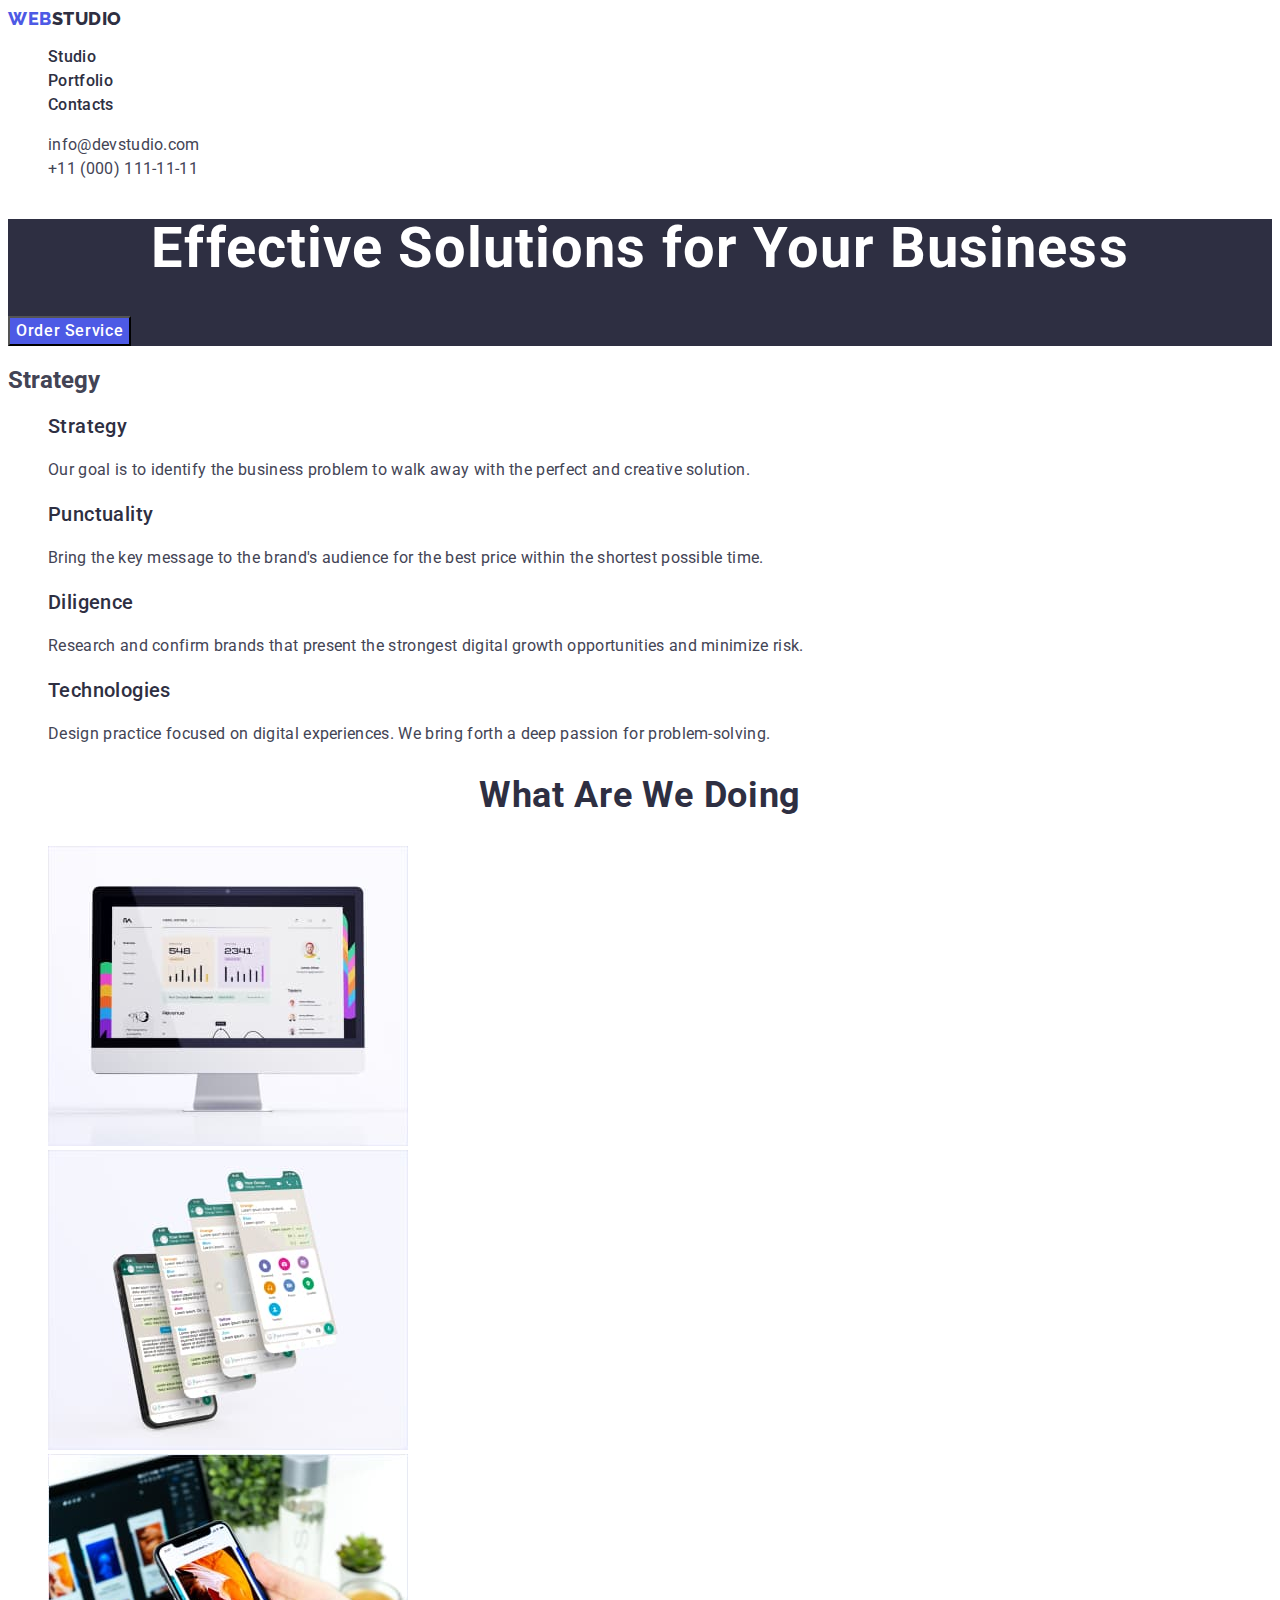
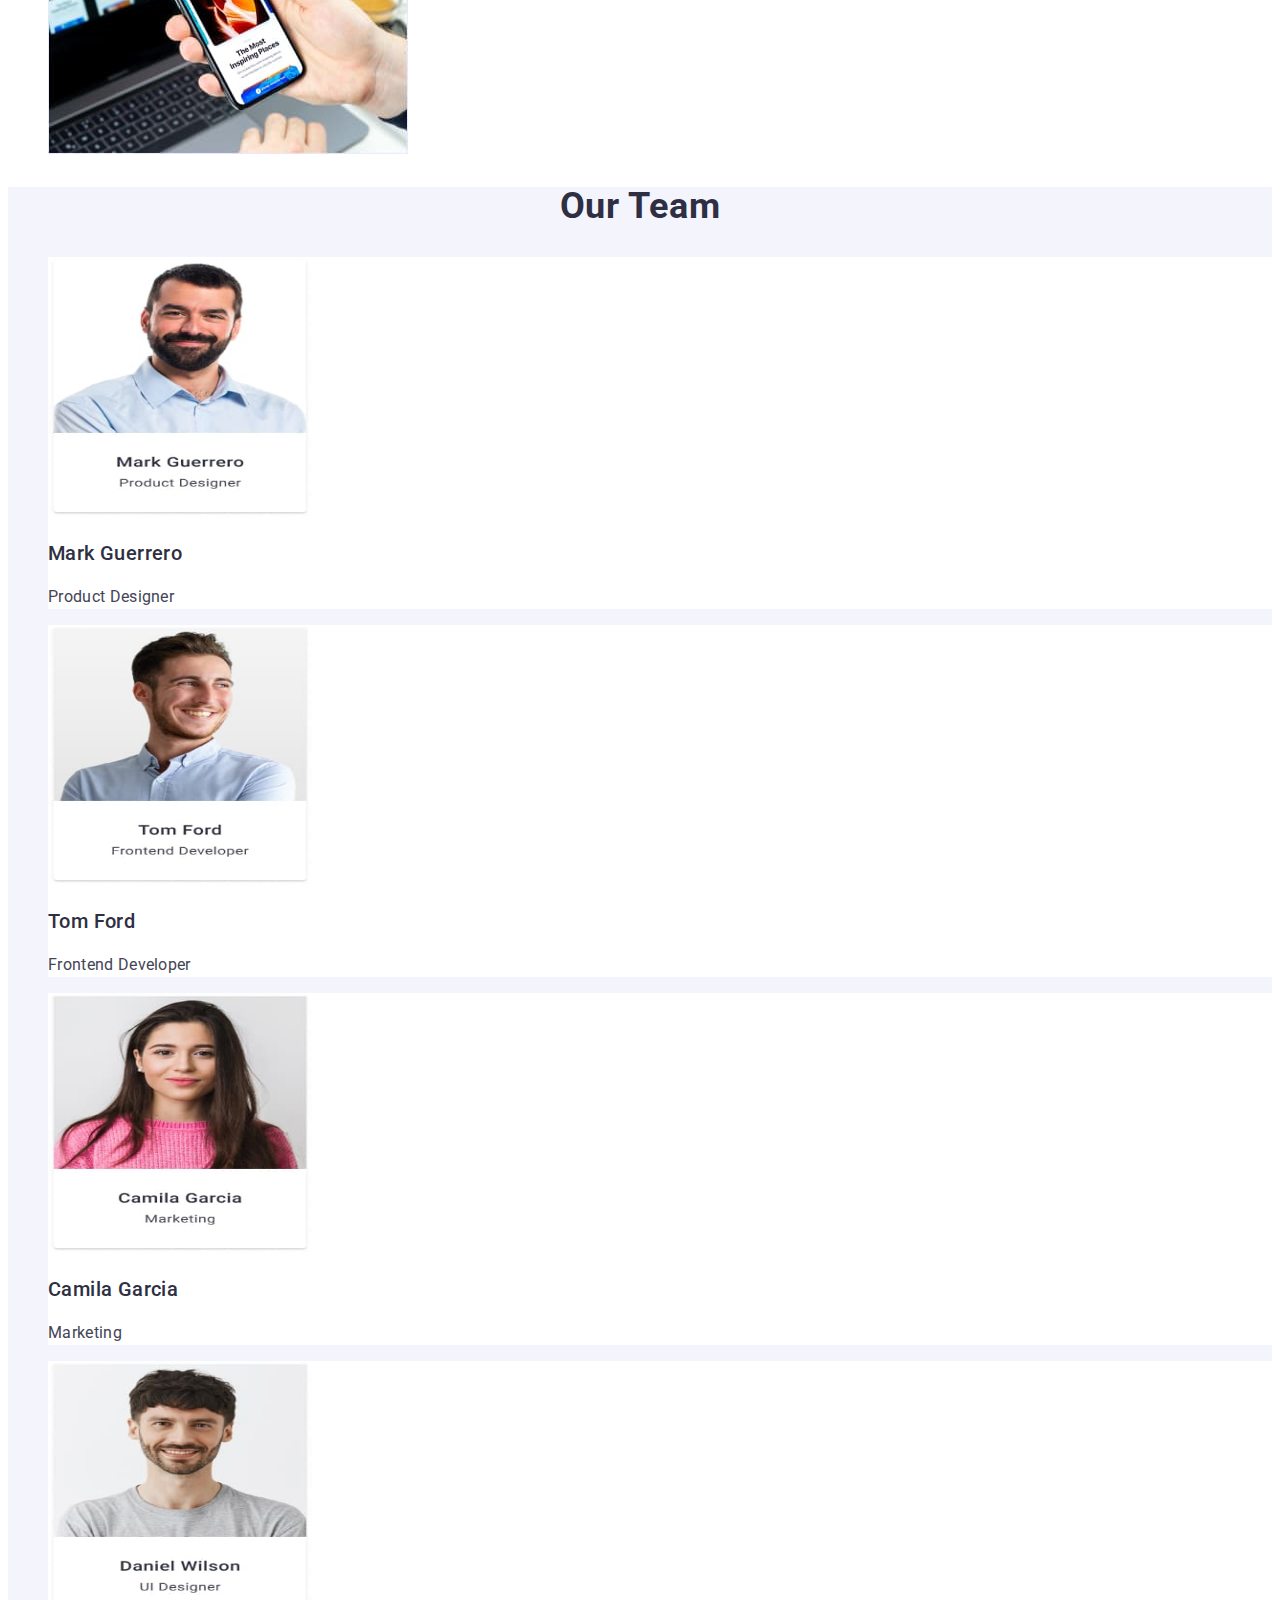
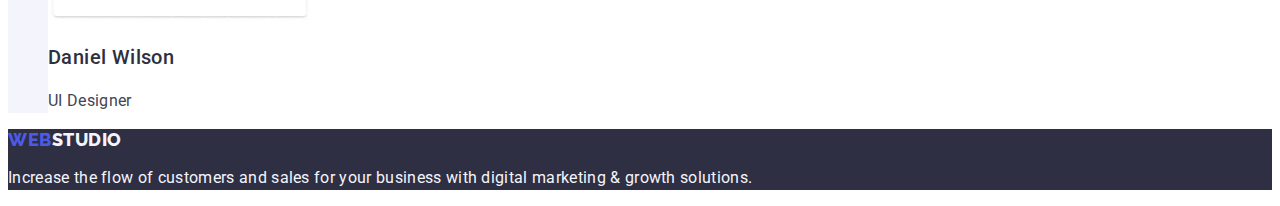
==== index.html @ 2268559d "Add files via upload" ====
<!DOCTYPE html>
<html lang="en">
<head>
    <meta charset="UTF-8">
    <meta name="viewport" content="width=device-width, initial-scale=1.0">
    <title>Document</title>
    <link rel="stylesheet" href="./css/styles.css">
    <link rel="preconnect" href="https://fonts.googleapis.com">
    <link rel="preconnect" href="https://fonts.gstatic.com" crossorigin>
    <link href="https://fonts.googleapis.com/css2?family=Raleway:wght@800&family=Roboto:wght@400;500;700;900&display=swap" rel="stylesheet">
</head>
<body>
    <header>
        <nav>
            <a href="./index.html" class="logo-link link">Web<span class="span">Studio</span></a>
            <ul class="list">
                <li><a href="./index.html" class="first-link link">Studio</a></li>
                <li><a href="./portfolio.html" class="first-link link">Portfolio</a></li>
                <li><a href="" class="first-link link">Contacts</a></li>
            </ul>
        </nav>
        <address class="address">
             <ul class="list">
                <li><a href="mailto:info@devstudio.com" class="item link">info@devstudio.com</a></li>
                <li><a href="tel:+110001111111" class="item link">+11 (000) 111-11-11</a></li>
            </ul>
        </address>
    </header>
    <main>
        <section class="first-section">
            <h1 class="title">Effective Solutions for Your Business</h1>
            <button type="button" class="first-button">Order Service</button>
         </section>
         <section>
            <h2>Strategy</h2>
            <ul class="list"> 
                 <li class="title-list">
                    <h3 class="title-two">Strategy</h3>
                    <p class="paragraph">Our goal is to identify the business problem to walk away with the perfect and creative solution.</p>
                </li>                       
                <li>
                    <h3 class="title-two">Punctuality</h3>
                    <p class="paragraph">Bring the key message to the brand's audience for the best price within the shortest possible time.</p>
                </li>
                <li>
                    <h3 class="title-two">Diligence</h3>
                    <p class="paragraph">Research and confirm brands that present the strongest digital growth opportunities and minimize risk.</p>
                </li>
                <li>
                    <h3 class="title-two">Technologies</h3>
                    <p class="paragraph">Design practice focused on digital experiences. We bring forth a deep passion for problem-solving.</p>
                </li>
            </ul>
         </section>
         <section>
            <h2 class="title-list-two">What are we doing</h2>
            <ul class="list">
                <li><img src="./images/img1.jpg" alt="mac" width="360" height="300" class="img"></li>
                <li><img src="./images/img2.jpg" alt="message" width="360" height="300" class="img"></li>
                <li><img src="./images/img3.jpg" alt="smartphone" width="360" height="300" class="img"></li>
            </ul>
         </section>
         <section class="section-four">
            <h2 class="title-four">Our Team</h2>
            <ul class="list">
                <li class="people">
                    <img src="./images/img4.jpg" alt="man in a blue shirt with beard" width="264" height="260" class="person">
                    <h3 class="title-two">Mark Guerrero</h3>
                    <p class="paragraph">Product Designer</p>
                </li>
                <li class="people">
                    <img src="./images/img5.jpg" alt="man in a blue shirt" width="264" height="260" class="person">
                    <h3 class="title-two">Tom Ford</h3>
                    <p class="paragraph">Frontend Developer</p>
                </li>
                <li class="people">
                    <img src="./images/img6.jpg" alt="woman in a pink sweatshirt" width="264" height="260" class="person">
                    <h3 class="title-two">Camila Garcia</h3>
                    <p class="paragraph">Marketing</p>
                </li>
                <li class="people">
                    <img src="./images/img7.jpg" alt="man in a grey T-shirt and beard" width="264" height="260" class="person">
                    <h3 class="title-two">Daniel Wilson</h3>
                    <p class="paragraph">UI Designer</p>
                </li>
            </ul>
         </section>
    </main>
    <footer class="background">
        <a href="./index.html" class="logo-link link">Web<span class="second-span">Studio</span></a>
        <p class="second-paragraph">Increase the flow of customers and sales for your business with digital marketing & growth solutions.</p>
    </footer>   
</body>
</html>
---- css/styles.css ----
:root {
    --main-text-color: #434455;
    --headers-color: #2e2f42;
    --footer-background-color: #2e2f42;
    --logo-color: #4d5ae5;
}
body {
    font-family: 'Roboto', sans-serif;
    color: var(--main-text-color);
    background-color: #ffffff;
}
ul {
    list-style-type: none;
}
.logo-link {
    color:#4d5ae5;
    text-decoration: none;
    font-family: 'Raleway', sans-serif;
    font-size: 18px;
    font-weight: 800;
    line-height: 1.17;
    letter-spacing: 0.03em;
    text-transform: uppercase;
}
.logo-link > .span {
    color: #2e2f42;
}
.list {
    list-style-type: none;
}
.list {
    list-style: none;
}
.first-link {
    color:#2e2f42;
    text-decoration: none;
    font-size: 16px;
    font-weight: 500;
    line-height: 1.5;
    letter-spacing: 0.02em;
}
.first-link:hover,
.first-link:focus {
    text-decoration: none;
    color: #404bbf;
}
.address {
    font-style: normal;
}
.item {
    color: #434455;
    text-decoration: none;
    font-size: 16px;
    line-height: 1.5;
    letter-spacing: 0.02em;
}
.item:hover,
.item:focus {
    color: #404bbf;
}
.first-section {
    background-color: #2e2f42;
}
.title {
    color: #ffffff;
    font-size: 56px;
    font-weight:700;
    line-height: 1.07;
    letter-spacing: 0.02em;
    text-align: center;
}
.first-button {
    color: #ffffff;
    background-color: #4D5AE5;
    font-size: 16px;
    font-weight: 500;
    line-height: 1.5;
    letter-spacing: 0.04em;
    cursor: pointer;
    font-family: 'Roboto', sans-serif;
}
.first-button:hover,
.first-button:focus {
    background-color: #404BBF;
}
.title-list {
    list-style: none;
}
.title-two {
    color: #2e2f42;
    font-size: 20px;
    font-weight: 500;
    line-height: 1.2;
    letter-spacing: 0.02em;
}
.paragraph {
    color: #434455;
    font-size: 16px;
    line-height: 1.5;
    letter-spacing: 0.02em;
}
.title-list-two {
    color: #2e2f42;
    font-size: 36px;
    font-weight: 700;
    line-height: 1.11;
    text-align: center;
    letter-spacing: 0.02em;
    text-transform: capitalize;
}
.section-four {
    background: #F4F4FD;
    flex-shrink: 0;
}
.title-four {
    color: #2e2f42;
    font-size: 36px;
    font-weight: 700;
    line-height: 1.11;
    text-align: center;
    letter-spacing: 0.02em;
    text-transform: capitalize;
}
.people {
    background-color: #FFFFFF;
}

.background {
    background-color: #2e2f42;
    flex-shrink: 0;
}
.second-paragraph {
        line-height: 1.5;
        color: #F4F4FD;
        letter-spacing: 0.02em;
}
.logo-link {
    color:#4d5ae5;
    text-decoration: none;
    font-family: 'Raleway', sans-serif;
    font-size: 18px;
    font-weight: 800;
    line-height: 1.17;
    letter-spacing: 0.03em;
    text-transform: uppercase;
}
.logo-link > .second-span {
    color: #f4f4fd;
}

.filter-button {
    color:#4d5ae5;
    background-color: #F4F4FD;
    font-family: inherit;
    font-weight: 500;
    font-size: 16px;
    line-height: 1.5;
    letter-spacing: 0.04em;
}
.filter-button:hover,
.filter-button:focus {
    color: #FFFFFF;
    background-color: #404BBF;
    cursor: pointer;
}
.list {
    list-style: none;
}
.link {
    text-decoration: none;
}
.app {
    font-weight: 500;
    font-size: 20px;
    line-height: 1.2;
    letter-spacing: 0.02em;
    color: #2e2f42;
}
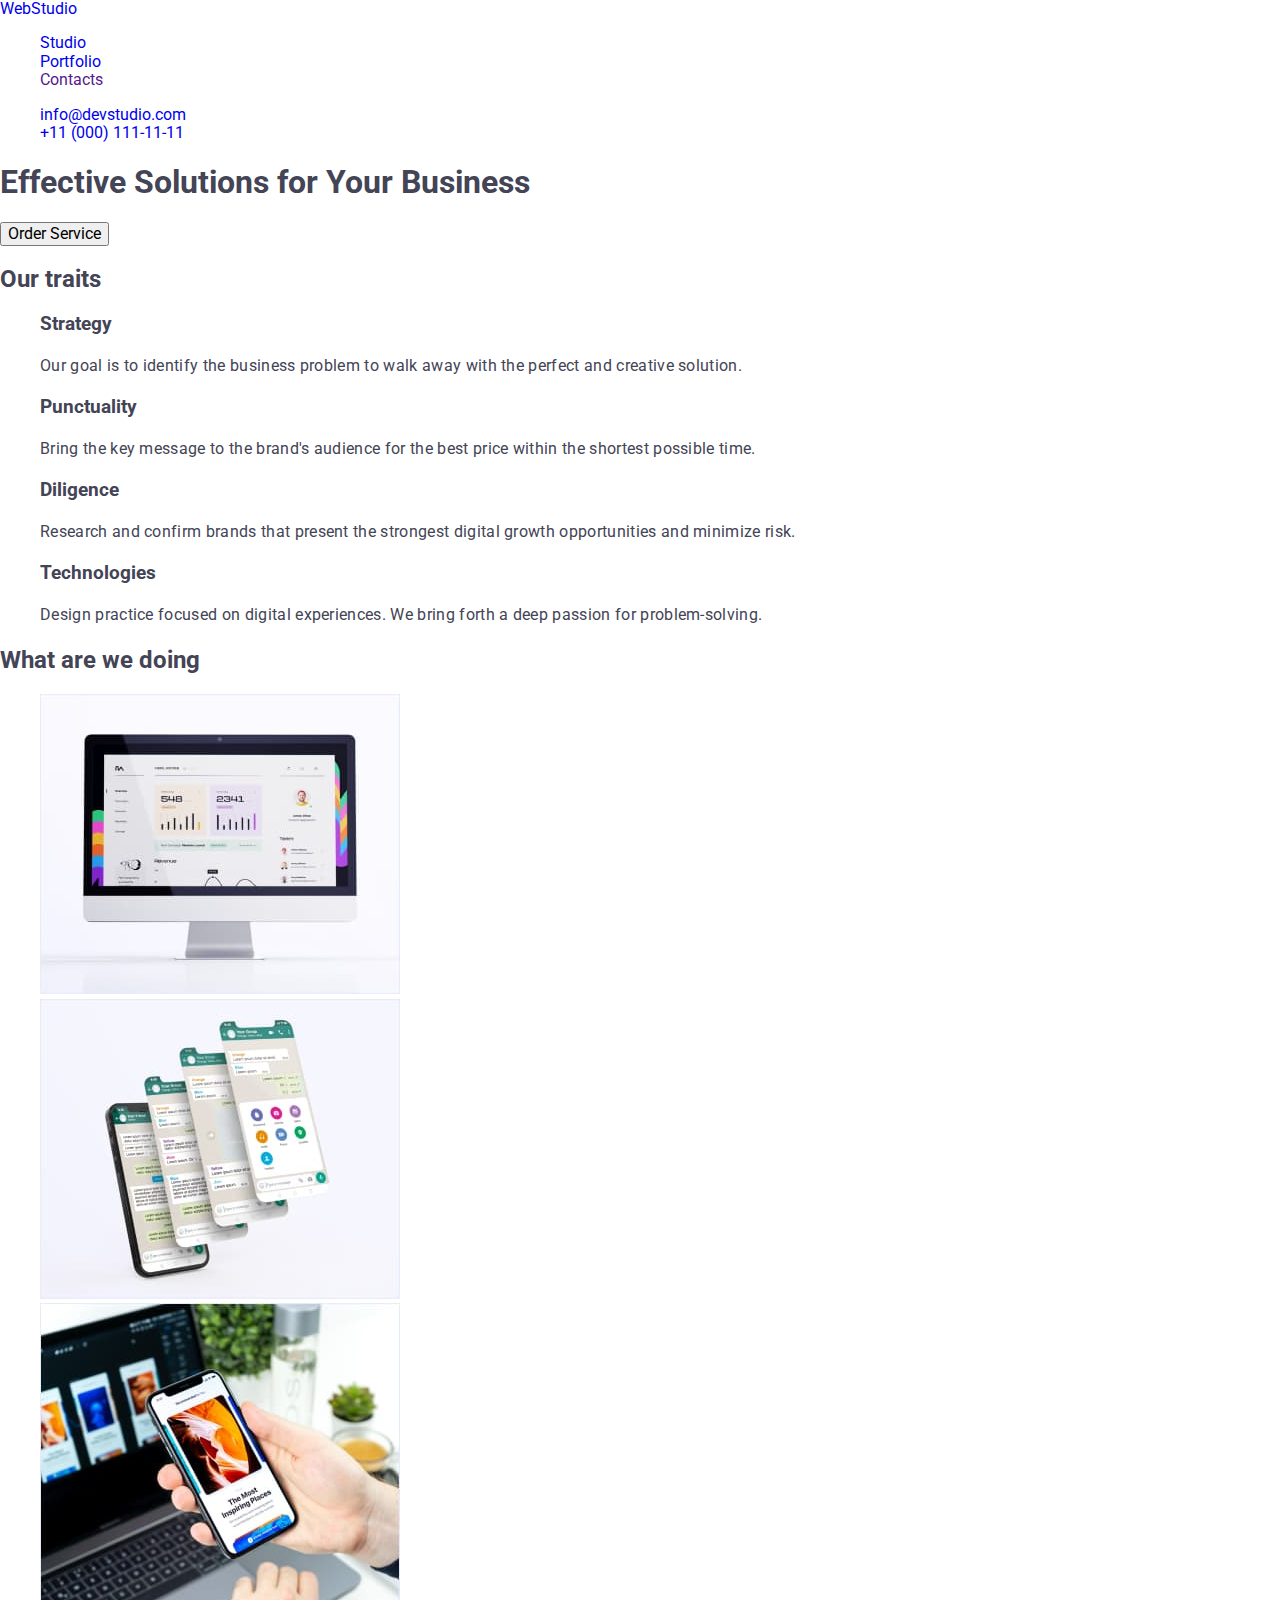
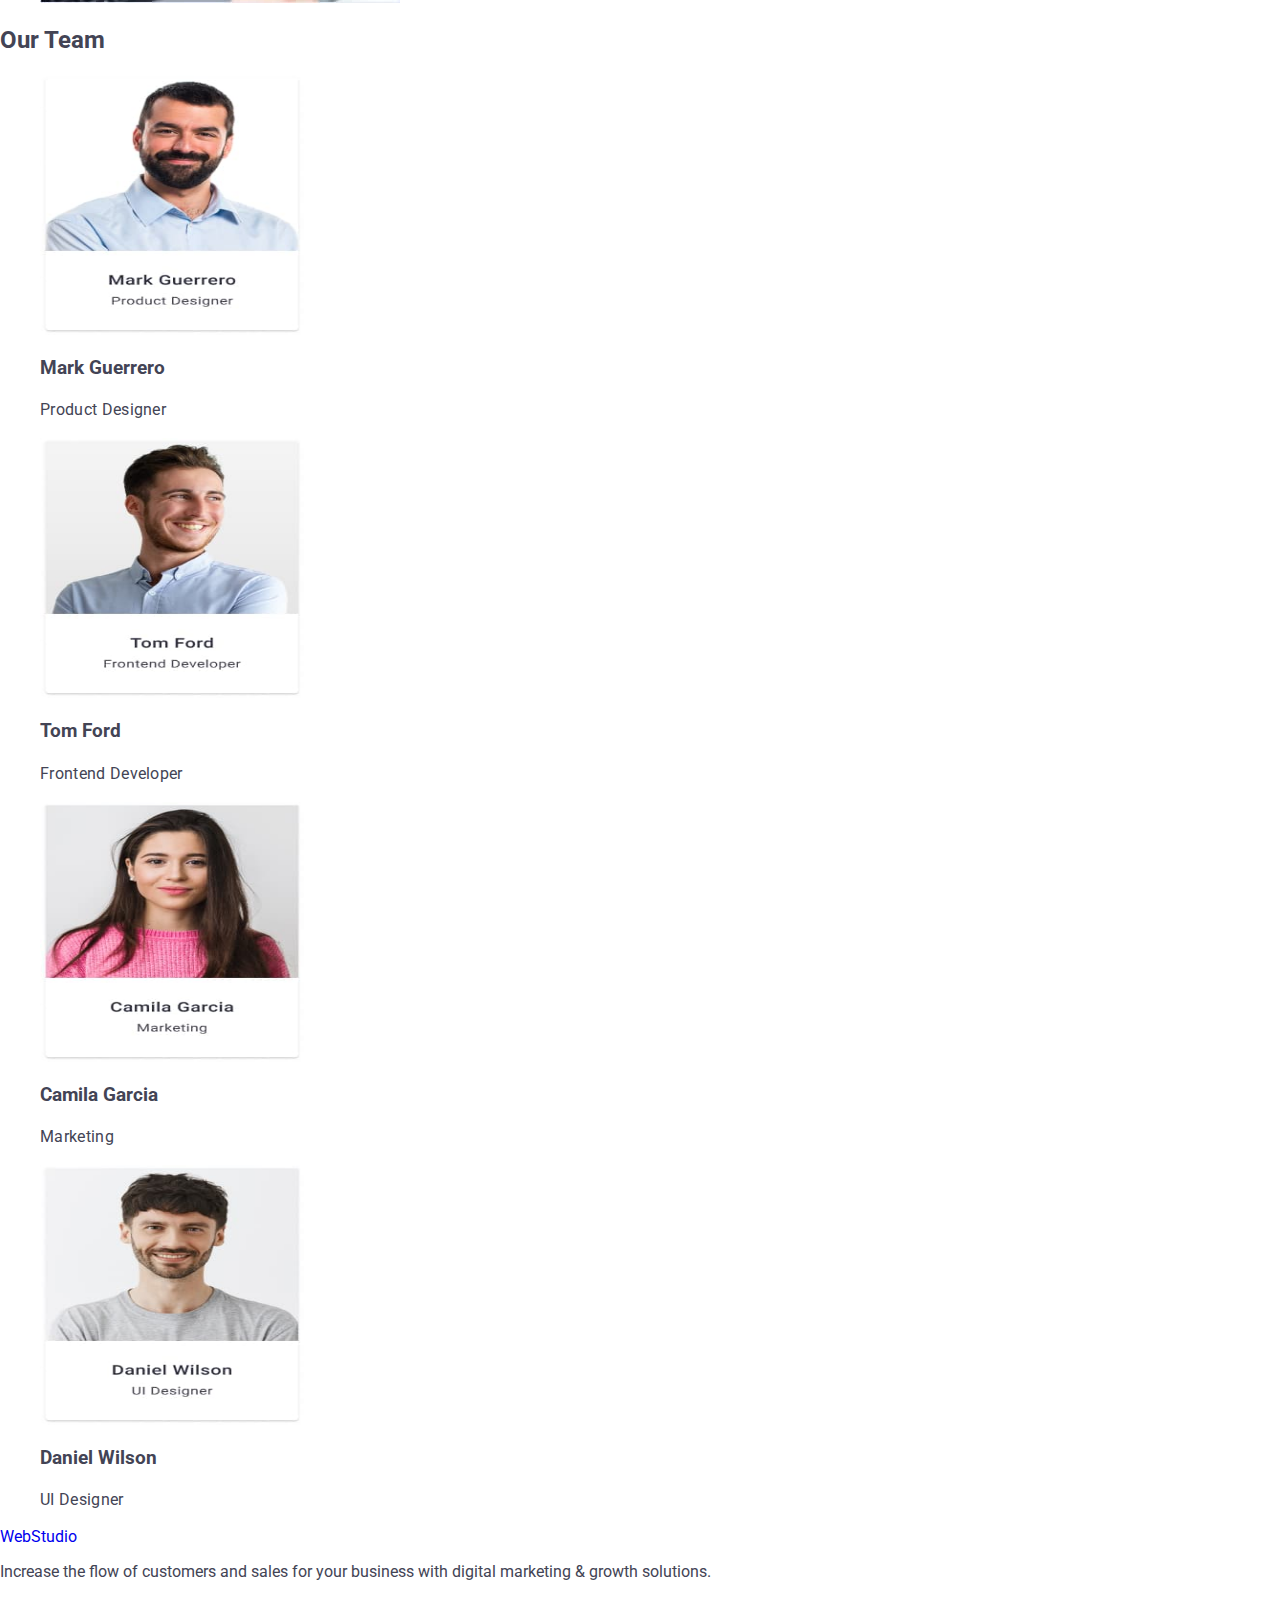
==== commit ac02c283: "Update index.html" ====
--- a/index.html
+++ b/index.html
@@ -1,135 +1,238 @@
 <!DOCTYPE html>
 <html lang="en">
-<head>
-    <meta charset="UTF-8">
-    <meta name="viewport" content="width=device-width, initial-scale=1.0">
-    <title>Document</title>
-    <link rel="stylesheet" href="./css/styles.css">
-    <link rel="preconnect" href="https://fonts.googleapis.com">
-    <link rel="preconnect" href="https://fonts.gstatic.com" crossorigin>
-    <link href="https://fonts.googleapis.com/css2?family=Raleway:wght@800&family=Roboto:wght@400;500;700;900&display=swap" rel="stylesheet">
-</head>
-<body>
-    <header>
-        <nav>
-            <a href="./index.html" class="logo-link link">Web<span class="span">Studio</span></a>
-            <ul class="list">
-                <li><a href="./index.html" class="first-link link">Studio</a></li>
-                <li><a href="./portfolio.html" class="first-link link">Portfolio</a></li>
-                <li><a href="" class="first-link link">Contacts</a></li>
-            </ul>
+  <head>
+    <meta charset="UTF-8" />
+    <meta name="viewport" content="width=device-width, initial-scale=1.0" />
+    <title>Studio</title>
+    <link rel="preconnect" href="https://fonts.googleapis.com" />
+    <link rel="preconnect" href="https://fonts.gstatic.com" crossorigin />
+    <link
+      href="https://fonts.googleapis.com/css2?family=Raleway:wght@800&family=Roboto:wght@400;500;700;900&display=swap"
+      rel="stylesheet"
+    />
+    <link
+      rel="stylesheet"
+      href="https://cdnjs.cloudflare.com/ajax/libs/modern-normalize/1.0.0/modern-normalize.min.css"
+    />
+    <link rel="stylesheet" href="css/styles.css" type="text/css" />
+  </head>
+  <body>
+    <header class="header">
+      <div class="container header-wrap">
+        <nav class="navigation">
+          <a class="link logo logo-header" href="./index.html"
+            >Web<span class="accent">Studio</span></a
+          >
+          <ul class="list nav-list">
+            <li class="nav-li">
+              <a class="nav-link link" href="./index.html">Studio</a>
+            </li>
+            <li class="nav-li">
+              <a class="nav-link link" href="./portfolio.html">Portfolio</a>
+            </li>
+            <li class="nav-li">
+              <a class="nav-link link" href="">Contacts</a>
+            </li>
+          </ul>
         </nav>
         <address class="address">
-             <ul class="list">
-                <li><a href="mailto:info@devstudio.com" class="item link">info@devstudio.com</a></li>
-                <li><a href="tel:+110001111111" class="item link">+11 (000) 111-11-11</a></li>
-            </ul>
+          <ul class="list">
+            <li>
+              <a class="address-link link" href="mailto:info@devstudio.com"
+                >info@devstudio.com</a
+              >
+            </li>
+            <li>
+              <a class="address-link link" href="tel:+110001111111"
+                >+11 (000) 111-11-11</a
+              >
+            </li>
+          </ul>
         </address>
+      </div>
     </header>
     <main>
-        <section class="first-section">
-            <h1 class="title">Effective Solutions for Your Business</h1>
-            <button type="button" class="first-button">Order Service</button>
-         </section>
-         <section>
-            <h2>Strategy</h2>
-            <ul class="list"> 
-                 <li class="title-list">
-                    <h3 class="title-two">Strategy</h3>
-                    <p class="paragraph">Our goal is to identify the business problem to walk away with the perfect and creative solution.</p>
-                </li>                       
-                <li>
-                    <h3 class="title-two">Punctuality</h3>
-                    <p class="paragraph">Bring the key message to the brand's audience for the best price within the shortest possible time.</p>
-                </li>
-                <li>
-                    <h3 class="title-two">Diligence</h3>
-                    <p class="paragraph">Research and confirm brands that present the strongest digital growth opportunities and minimize risk.</p>
-                </li>
-                <li>
-                    <h3 class="title-two">Technologies</h3>
-                    <p class="paragraph">Design practice focused on digital experiences. We bring forth a deep passion for problem-solving.</p>
-                </li>
-            </ul>
-         </section>
-         <section>
-            <h2 class="title-list-two">What are we doing</h2>
-            <ul class="list">
-                <li><img src="./images/img1.jpg" alt="mac" width="360" height="300" class="img"></li>
-                <li><img src="./images/img2.jpg" alt="message" width="360" height="300" class="img"></li>
-                <li><img src="./images/img3.jpg" alt="smartphone" width="360" height="300" class="img"></li>
-            </ul>
-         </section>
-         <section class="section-four">
-            <h2 class="title-four">Our Team</h2>
-            <ul class="list">
-                <li class="people">
-                    <img src="./images/img4.jpg" alt="man in a blue shirt with beard" width="264" height="260" class="person">
-                    <h3 class="title-two">Mark Guerrero</h3>
-                    <p class="paragraph">Product Designer</p>
-                </li>
-                <li class="people">
-                    <img src="./images/img5.jpg" alt="man in a blue shirt" width="264" height="260" class="person">
-                    <h3 class="title-two">Tom Ford</h3>
-                    <p class="paragraph">Frontend Developer</p>
-                </li>
-                <li class="people">
-                    <img src="./images/img6.jpg" alt="woman in a pink sweatshirt" width="264" height="260" class="person">
-                    <h3 class="title-two">Camila Garcia</h3>
-                    <p class="paragraph">Marketing</p>
-                </li>
-                <li class="people">
-                    <img src="./images/img7.jpg" alt="man in a grey T-shirt and beard" width="264" height="260" class="person">
-                    <h3 class="title-two">Daniel Wilson</h3>
-                    <p class="paragraph">UI Designer</p>
-                </li>
-            </ul>
-         </section>
+      <section class="starting-section section">
+        <div class="container">
+          <h1 class="first-heading">Effective Solutions for Your Business</h1>
+          <button class="main-button button" type="button">
+            Order Service
+          </button>
+        </div>
+      </section>
+      <section class="traits-section section">
+        <div class="container">
+          <h2 class="visually-hidden">Our traits</h2>
+          <ul class="list">
+            <li class="traits-li">
+              <h3 class="third-heading">Strategy</h3>
+              <p class="paragraph">
+                Our goal is to identify the business problem to walk away with
+                the perfect and creative solution.
+              </p>
+            </li>
+            <li class="traits-li">
+              <h3 class="third-heading">Punctuality</h3>
+              <p class="paragraph">
+                Bring the key message to the brand's audience for the best price
+                within the shortest possible time.
+              </p>
+            </li>
+            <li class="traits-li">
+              <h3 class="third-heading">Diligence</h3>
+              <p class="paragraph">
+                Research and confirm brands that present the strongest digital
+                growth opportunities and minimize risk.
+              </p>
+            </li>
+            <li class="traits-li">
+              <h3 class="third-heading">Technologies</h3>
+              <p class="paragraph">
+                Design practice focused on digital experiences. We bring forth a
+                deep passion for problem-solving.
+              </p>
+            </li>
+          </ul>
+        </div>
+      </section>
+      <section class="work-section section">
+        <div class="container">
+          <h2 class="second-heading">What are we doing</h2>
+          <ul class="list">
+            <li class="work-li">
+              <img
+                src="./images/img1.jpg"
+                alt="website on desktop screen"
+                width="360"
+                height="300"
+              />
+            </li>
+            <li class="work-li">
+              <img
+                src="./images/img2.jpg"
+                alt="messaging application"
+                width="360"
+                height="300"
+              />
+            </li>
+            <li class="work-li">
+              <img
+                src="./images/img3.jpg"
+                alt="website on mobile screen"
+                width="360"
+                height="300"
+              />
+            </li>
+          </ul>
+        </div>
+      </section>
+      <section class="team-section section">
+        <div class="container">
+          <h2 class="second-heading">Our Team</h2>
+          <ul class="list">
+            <li class="team-li">
+              <img
+                src="./images/img4.jpg"
+                alt="man with dark hair and beard in a blue shirt"
+                width="264"
+                height="260"
+              />
+              <div class="team-member">
+                <h3 class="third-heading">Mark Guerrero</h3>
+                <p class="paragraph">Product Designer</p>
+              </div>
+            </li>
+            <li class="team-li">
+              <img
+                src="./images/img5.jpg"
+                alt="man with brown hair in a blue shirt"
+                width="264"
+                height="260"
+              />
+              <div class="team-member">
+                <h3 class="third-heading">Tom Ford</h3>
+                <p class="paragraph">Frontend Developer</p>
+              </div>
+            </li>
+            <li class="team-li">
+              <img
+                src="./images/img6.jpg"
+                alt="woman with dark hair in a pink pullover"
+                width="264"
+                height="260"
+              />
+              <div class="team-member">
+                <h3 class="third-heading">Camila Garcia</h3>
+                <p class="paragraph">Marketing</p>
+              </div>
+            </li>
+            <li class="team-li">
+              <img
+                src="./images/img7.jpg"
+                alt="man with dark hair and gray t-shirt"
+                width="264"
+                height="260"
+              />
+              <div class="team-member">
+                <h3 class="third-heading">Daniel Wilson</h3>
+                <p class="paragraph">UI Designer</p>
+              </div>
+            </li>
+          </ul>
+        </div>
+      </section>
     </main>
-    <footer class="background">
-        <a href="./index.html" class="logo-link link">Web<span class="second-span">Studio</span></a>
-        <p class="second-paragraph">Increase the flow of customers and sales for your business with digital marketing & growth solutions.</p>
-    </footer>   
-</body>
+    <footer class="footer">
+      <div class="container">
+        <a class="link logo logo-footer" href="./index.html"
+          >Web<span class="accent">Studio</span></a
+        >
+        <p class="footer-paragraph">
+          Increase the flow of customers and sales for your business with
+          digital marketing & growth solutions.
+        </p>
+      </div>
+    </footer>
+  </body>
 </html>
-
-
-
-
-
-
-
-
-
-
-
-
-
-
-
-
-
-
-
-
-
-
-
-
-
-
-
-
-
-
-
-
-
-
-
-
-
-
-
-
-
+       
+
+
+
+
+
+
+
+
+
+
+
+
+
+
+
+
+
+
+
+
+
+
+
+
+
+
+
+
+
+
+
+
+
+
+
+
+
+
+
+
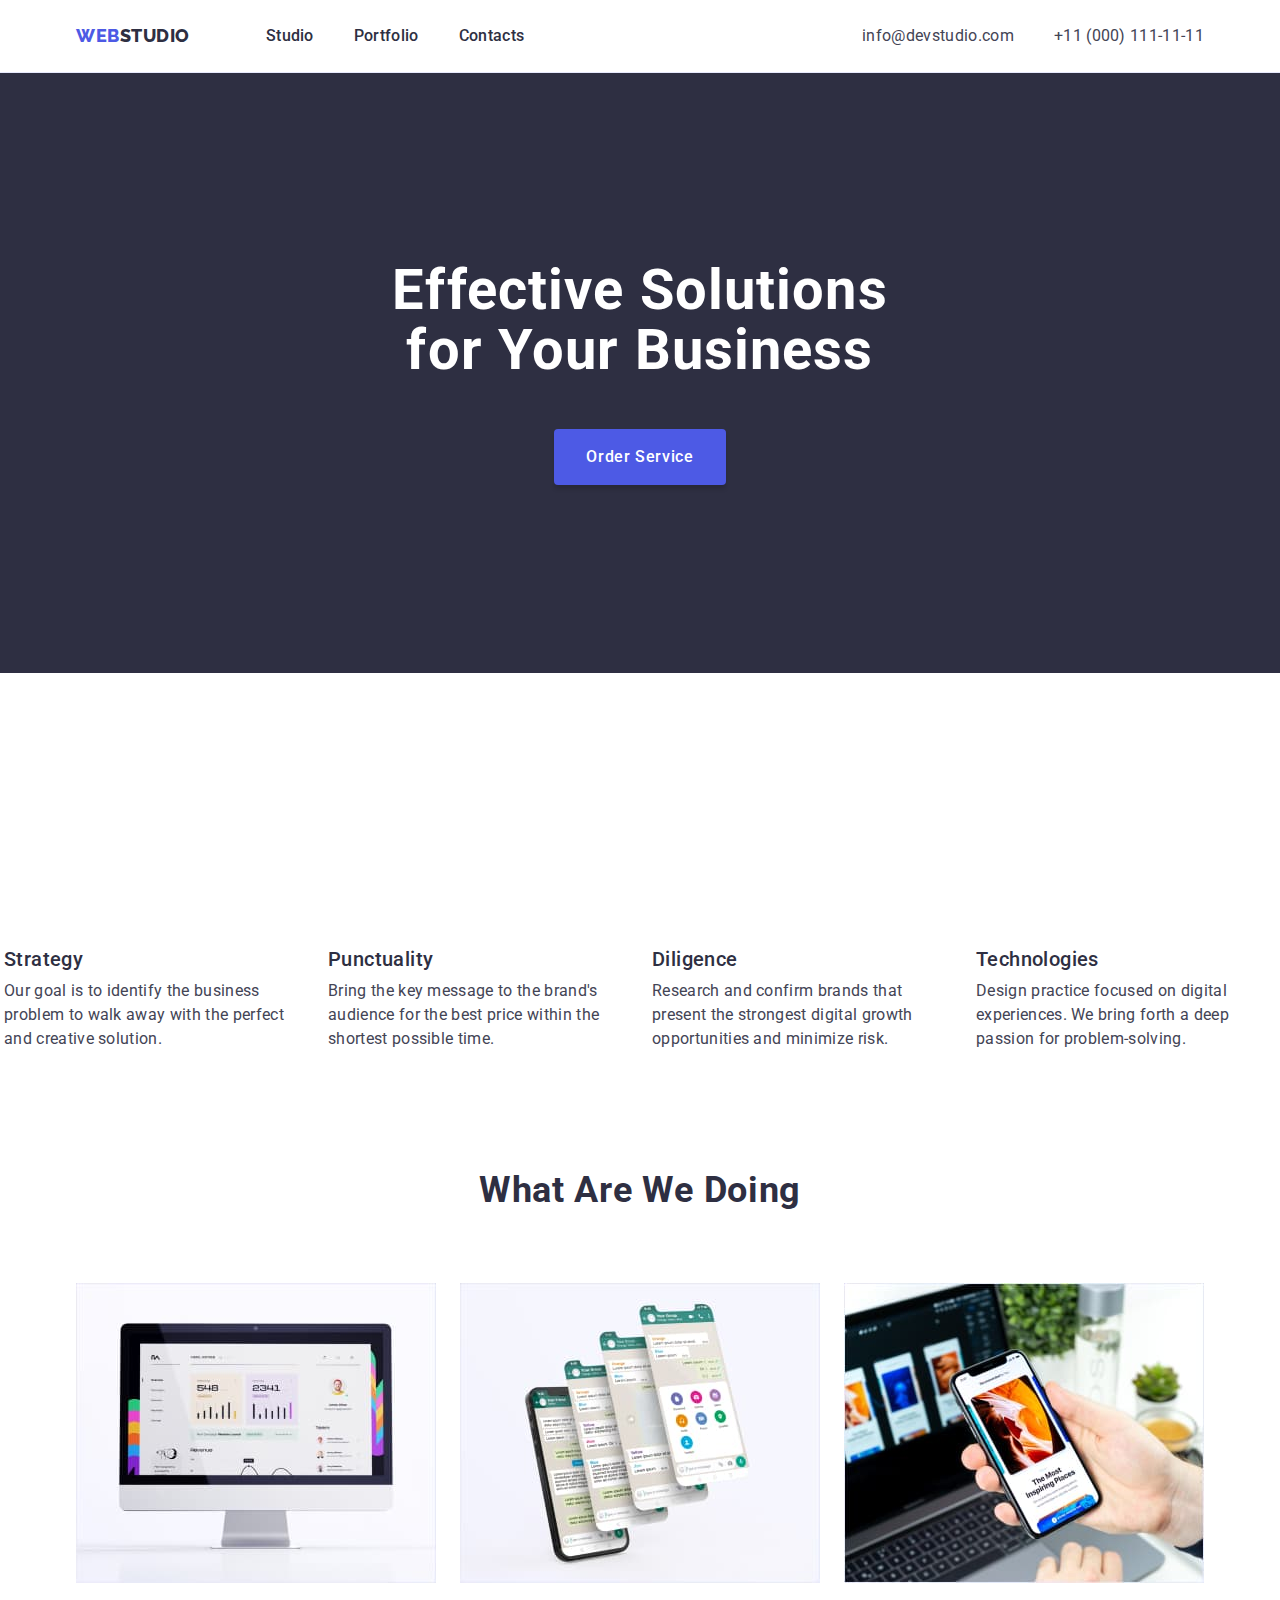
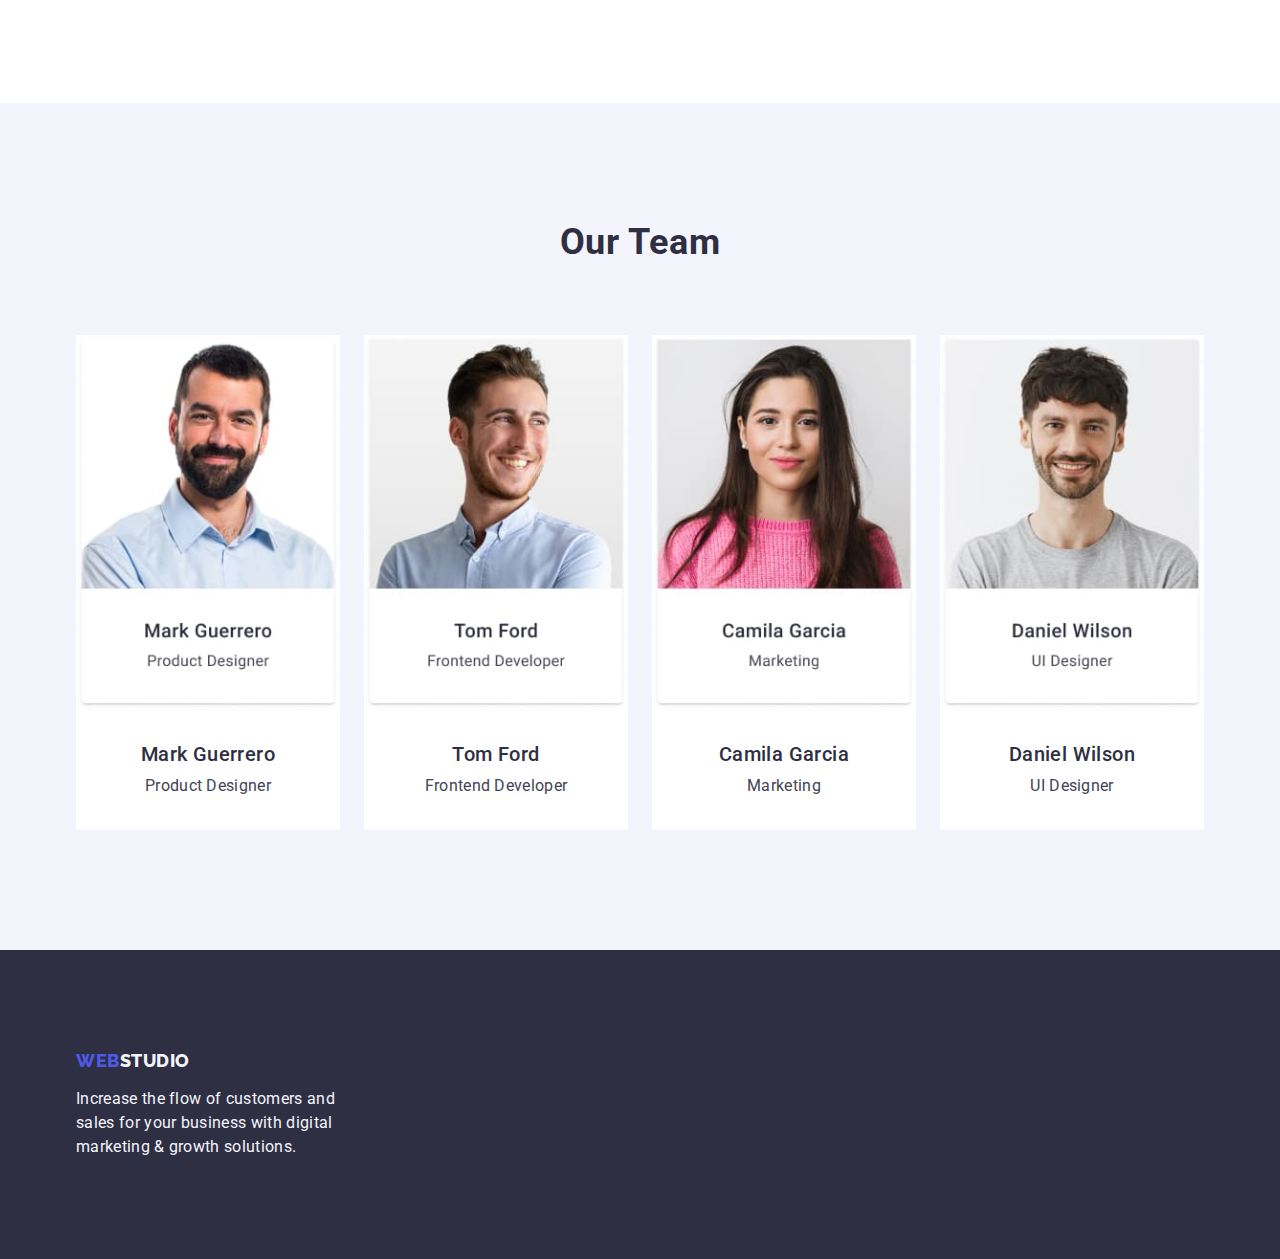
==== commit a86f83f6: "Update index.html" ====
--- a/index.html
+++ b/index.html
@@ -65,6 +65,7 @@
           <h2 class="visually-hidden">Our traits</h2>
           <ul class="list">
             <li class="traits-li">
+              <svg class="icon icon-antenna-1"><use xlink:href="#icon-antenna-1"></use></svg>
               <h3 class="third-heading">Strategy</h3>
               <p class="paragraph">
                 Our goal is to identify the business problem to walk away with
@@ -72,6 +73,7 @@
               </p>
             </li>
             <li class="traits-li">
+              <svg class="icon icon-clock-1"><use xlink:href="#icon-clock-1"></use></svg>
               <h3 class="third-heading">Punctuality</h3>
               <p class="paragraph">
                 Bring the key message to the brand's audience for the best price
@@ -79,6 +81,7 @@
               </p>
             </li>
             <li class="traits-li">
+              <svg class="icon icon-clock-1"><use xlink:href="#icon-clock-1"></use></svg>
               <h3 class="third-heading">Diligence</h3>
               <p class="paragraph">
                 Research and confirm brands that present the strongest digital
@@ -86,6 +89,7 @@
               </p>
             </li>
             <li class="traits-li">
+              <svg class="icon icon-astronaut-1"><use xlink:href="#icon-astronaut-1"></use></svg>
               <h3 class="third-heading">Technologies</h3>
               <p class="paragraph">
                 Design practice focused on digital experiences. We bring forth a
--- a/css/styles.css
+++ b/css/styles.css
@@ -1,179 +1,365 @@
 :root {
-    --main-text-color: #434455;
-    --headers-color: #2e2f42;
-    --footer-background-color: #2e2f42;
-    --logo-color: #4d5ae5;
-}
+  --iris: #4d5ae5;
+  --ocean: #404bbf;
+  --navy-blue: #2e2f42;
+  --green: #31d0aa;
+  --slate: #434455;
+  --light-slate: #8e8f99;
+  --cornflower: #e7e9fc;
+  --cloud: #f4f4fd;
+  --navy-blue-modal: #2e2f4266;
+  --grey: #2e2f42b2;
+  --white: #ffffff;
+  --dairy: #fcfcfc;
+}
+* {
+  margin: 0;
+  padding: 0;
+}
+
 body {
-    font-family: 'Roboto', sans-serif;
-    color: var(--main-text-color);
-    background-color: #ffffff;
-}
-ul {
-    list-style-type: none;
-}
-.logo-link {
-    color:#4d5ae5;
-    text-decoration: none;
-    font-family: 'Raleway', sans-serif;
-    font-size: 18px;
-    font-weight: 800;
-    line-height: 1.17;
-    letter-spacing: 0.03em;
-    text-transform: uppercase;
-}
-.logo-link > .span {
-    color: #2e2f42;
-}
+  background-color: var(--white);
+  color: var(--slate);
+  font-family: "Roboto", sans-serif;
+}
+
+h1,
+h2,
+h3,
+h4,
+h5,
+h6,
+p {
+  margin: 0;
+}
+
+.container {
+  justify-content: center;
+  margin: 0 auto;
+  padding: 0 15px;
+  max-width: 1158px;
+}
+
+.header-wrap {
+  display: flex;
+  align-items: center;
+}
+
+.link {
+  text-decoration: none;
+}
+
+.link:hover,
+.link:focus {
+  color: var(--ocean);
+}
+
+.logo {
+  color: var(--iris);
+  font-family: "Raleway", sans-serif;
+  font-size: 18px;
+  font-weight: 800;
+  letter-spacing: 0.03em;
+  line-height: 1.17;
+  text-transform: uppercase;
+}
+
+.logo-header {
+  margin-right: 76px;
+}
+
+.accent {
+  color: var(--navy-blue);
+}
+
 .list {
-    list-style-type: none;
-}
-.list {
-    list-style: none;
-}
-.first-link {
-    color:#2e2f42;
-    text-decoration: none;
-    font-size: 16px;
-    font-weight: 500;
-    line-height: 1.5;
-    letter-spacing: 0.02em;
-}
-.first-link:hover,
-.first-link:focus {
-    text-decoration: none;
-    color: #404bbf;
-}
+  display: flex;
+  gap: 24px;
+  list-style: none;
+  margin: 0;
+  padding-left: 0;
+}
+
+.section {
+  padding: 120px 0;
+}
+
+.section .list {
+  justify-content: center;
+}
+
+.button {
+  border: none;
+  border-radius: 4px;
+  cursor: pointer;
+  font-family: "Roboto", sans-serif;
+  font-weight: 500;
+  letter-spacing: 0.04em;
+  line-height: 1.5;
+}
+
+.visually-hidden {
+  position: absolute;
+  width: 1px;
+  height: 1px;
+  margin: -1px;
+  border: 0;
+  padding: 0;
+  white-space: nowrap;
+  clip-path: inset(100%);
+  clip: rect(0 0 0 0);
+  overflow: hidden;
+}
+
+.third-heading {
+  color: var(--navy-blue);
+  font-size: 20px;
+  font-weight: 500;
+  letter-spacing: 0.02em;
+  line-height: 1.2;
+  margin-bottom: 8px;
+  text-align: center;
+}
+
+.paragraph {
+  color: var(--slate);
+  letter-spacing: 0.02em;
+  line-height: 1.5;
+  text-align: center;
+}
+
+.second-heading {
+  color: var(--navy-blue);
+  font-size: 36px;
+  font-weight: 700;
+  letter-spacing: 0.02em;
+  line-height: 1.11;
+  margin-bottom: 72px;
+  text-align: center;
+  text-transform: capitalize;
+}
+
+img {
+  display: block;
+  max-width: 100%;
+  height: auto;
+}
+
+/* header */
+
+.header {
+  border-bottom: 1px solid var(--cornflower);
+}
+
+.navigation {
+  display: flex;
+  align-items: center;
+}
+
+.nav-list {
+  display: flex;
+  gap: 40px;
+}
+
+.nav-li {
+  padding: 24px 0;
+}
+
+.nav-link {
+  color: var(--navy-blue);
+  font-weight: 500;
+  letter-spacing: 0.02em;
+  line-height: 1.5;
+  padding: 24px 0;
+}
+
 .address {
-    font-style: normal;
-}
-.item {
-    color: #434455;
-    text-decoration: none;
-    font-size: 16px;
-    line-height: 1.5;
-    letter-spacing: 0.02em;
-}
-.item:hover,
-.item:focus {
-    color: #404bbf;
-}
-.first-section {
-    background-color: #2e2f42;
-}
-.title {
-    color: #ffffff;
-    font-size: 56px;
-    font-weight:700;
-    line-height: 1.07;
-    letter-spacing: 0.02em;
-    text-align: center;
-}
-.first-button {
-    color: #ffffff;
-    background-color: #4D5AE5;
-    font-size: 16px;
-    font-weight: 500;
-    line-height: 1.5;
-    letter-spacing: 0.04em;
-    cursor: pointer;
-    font-family: 'Roboto', sans-serif;
-}
-.first-button:hover,
-.first-button:focus {
-    background-color: #404BBF;
-}
-.title-list {
-    list-style: none;
-}
-.title-two {
-    color: #2e2f42;
-    font-size: 20px;
-    font-weight: 500;
-    line-height: 1.2;
-    letter-spacing: 0.02em;
-}
-.paragraph {
-    color: #434455;
-    font-size: 16px;
-    line-height: 1.5;
-    letter-spacing: 0.02em;
-}
-.title-list-two {
-    color: #2e2f42;
-    font-size: 36px;
-    font-weight: 700;
-    line-height: 1.11;
-    text-align: center;
-    letter-spacing: 0.02em;
-    text-transform: capitalize;
-}
-.section-four {
-    background: #F4F4FD;
-    flex-shrink: 0;
-}
-.title-four {
-    color: #2e2f42;
-    font-size: 36px;
-    font-weight: 700;
-    line-height: 1.11;
-    text-align: center;
-    letter-spacing: 0.02em;
-    text-transform: capitalize;
-}
-.people {
-    background-color: #FFFFFF;
-}
-
-.background {
-    background-color: #2e2f42;
-    flex-shrink: 0;
-}
-.second-paragraph {
-        line-height: 1.5;
-        color: #F4F4FD;
-        letter-spacing: 0.02em;
-}
-.logo-link {
-    color:#4d5ae5;
-    text-decoration: none;
-    font-family: 'Raleway', sans-serif;
-    font-size: 18px;
-    font-weight: 800;
-    line-height: 1.17;
-    letter-spacing: 0.03em;
-    text-transform: uppercase;
-}
-.logo-link > .second-span {
-    color: #f4f4fd;
-}
-
-.filter-button {
-    color:#4d5ae5;
-    background-color: #F4F4FD;
-    font-family: inherit;
-    font-weight: 500;
-    font-size: 16px;
-    line-height: 1.5;
-    letter-spacing: 0.04em;
-}
-.filter-button:hover,
-.filter-button:focus {
-    color: #FFFFFF;
-    background-color: #404BBF;
-    cursor: pointer;
-}
-.list {
-    list-style: none;
-}
-.link {
-    text-decoration: none;
-}
-.app {
-    font-weight: 500;
-    font-size: 20px;
-    line-height: 1.2;
-    letter-spacing: 0.02em;
-    color: #2e2f42;
-}
-   
+  align-items: center;
+  display: flex;
+  font-style: normal;
+  gap: 40px;
+  margin-left: auto;
+}
+
+.address > .list {
+  gap: 40px;
+}
+
+.address-link {
+  color: var(--slate);
+  letter-spacing: 0.02em;
+  line-height: 1.5;
+}
+
+/* main studio */
+
+.starting-section {
+  background-color: var(--navy-blue);
+  padding: 188px 0;
+}
+
+.first-heading {
+  color: var(--white);
+  font-size: 56px;
+  letter-spacing: 0.02em;
+  line-height: 1.07;
+  max-width: 496px;
+  text-align: center;
+  margin: 0 auto 48px auto;
+}
+
+.main-button {
+  background-color: #4d5ae5;
+  border: none;
+  box-shadow: 0px 4px 4px 0px rgba(0, 0, 0, 0.15);
+  color: var(--white);
+  display: block;
+  margin: 0 auto;
+  min-width: 169px;
+  padding: 16px 32px;
+}
+
+.main-button:hover,
+.main-button:focus {
+  background-color: var(--ocean);
+}
+
+.traits-section .third-heading,
+.traits-section .paragraph {
+  text-align: left;
+}
+
+.traits-li {
+  flex-basis: calc((100% - 72px) / 4);
+}
+
+.work-section {
+  padding-top: 0;
+}
+
+.work-li,
+.portfolio-app-li {
+  flex-basis: calc((100% - 48px) / 3);
+}
+
+.team-section {
+  background-color: var(--cloud);
+}
+
+.team-li {
+  background-color: var(--white);
+  border-radius: 0 0 4px 4px;
+  flex-basis: calc((100% - 72px) / 4);
+}
+
+.team-member {
+  padding: 32px 0;
+}
+
+/* footer */
+
+.footer {
+  background-color: var(--navy-blue);
+  padding: 100px 0;
+}
+
+.footer > .container {
+  align-items: center;
+  justify-content: flex-start;
+}
+
+.logo-footer {
+  display: inline-block;
+  margin-bottom: 16px;
+}
+
+.footer .accent {
+  color: var(--cloud);
+}
+
+.footer-paragraph {
+  color: var(--cloud);
+  letter-spacing: 0.02em;
+  line-height: 1.5;
+  max-width: 264px;
+}
+
+/* portfolio */
+
+.portfolio-section {
+  padding: 96px 0 120px 0;
+}
+
+.portfolio-section .list {
+  flex-wrap: wrap;
+}
+
+.buttons {
+  margin-bottom: 72px;
+}
+
+.portfolio-button {
+  background-color: var(--cloud);
+  border: 1px solid var(--cornflower);
+  color: var(--iris);
+  padding: 12px 24px;
+}
+
+.portfolio-button:hover,
+.portfolio-button:focus {
+  background-color: var(--ocean);
+  border: 1px solid transparent;
+  color: var(--white);
+}
+
+.portfolio-second-heading {
+  color: var(--navy-blue);
+  font-size: 20px;
+  font-weight: 500;
+  letter-spacing: 0.02em;
+  line-height: 1.2;
+  margin-bottom: 8px;
+}
+
+.portfolio-app {
+  row-gap: 48px;
+  text-align: left;
+}
+
+.portfolio-app-name {
+  border: 1px solid var(--cornflower);
+  border-top: none;
+  padding: 32px 16px;
+}
+
+.portfolio-app-name > .paragraph {
+  margin-bottom: 8px;
+  text-align: left;
+}
+
+
+
+
+
+
+
+
+
+
+
+
+
+
+
+
+
+
+
+
+
+
+
+
+
+ 
+
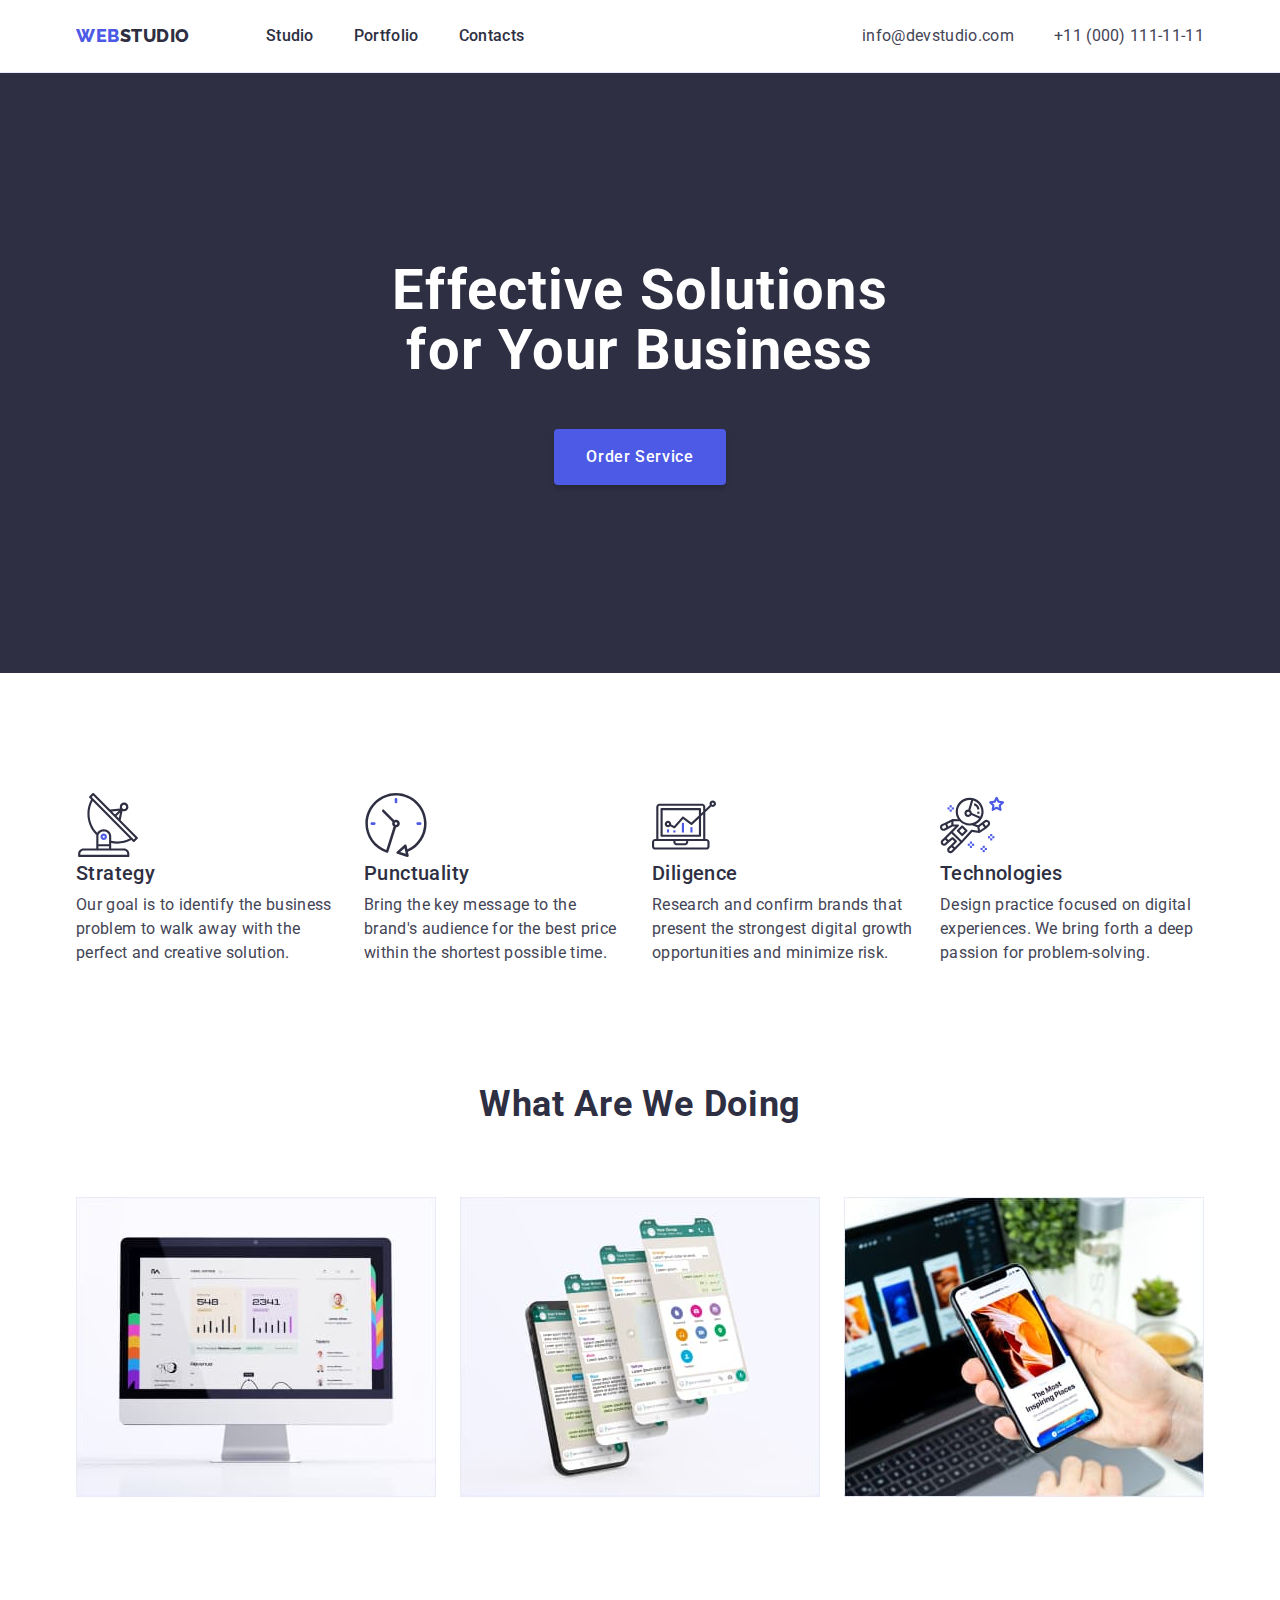
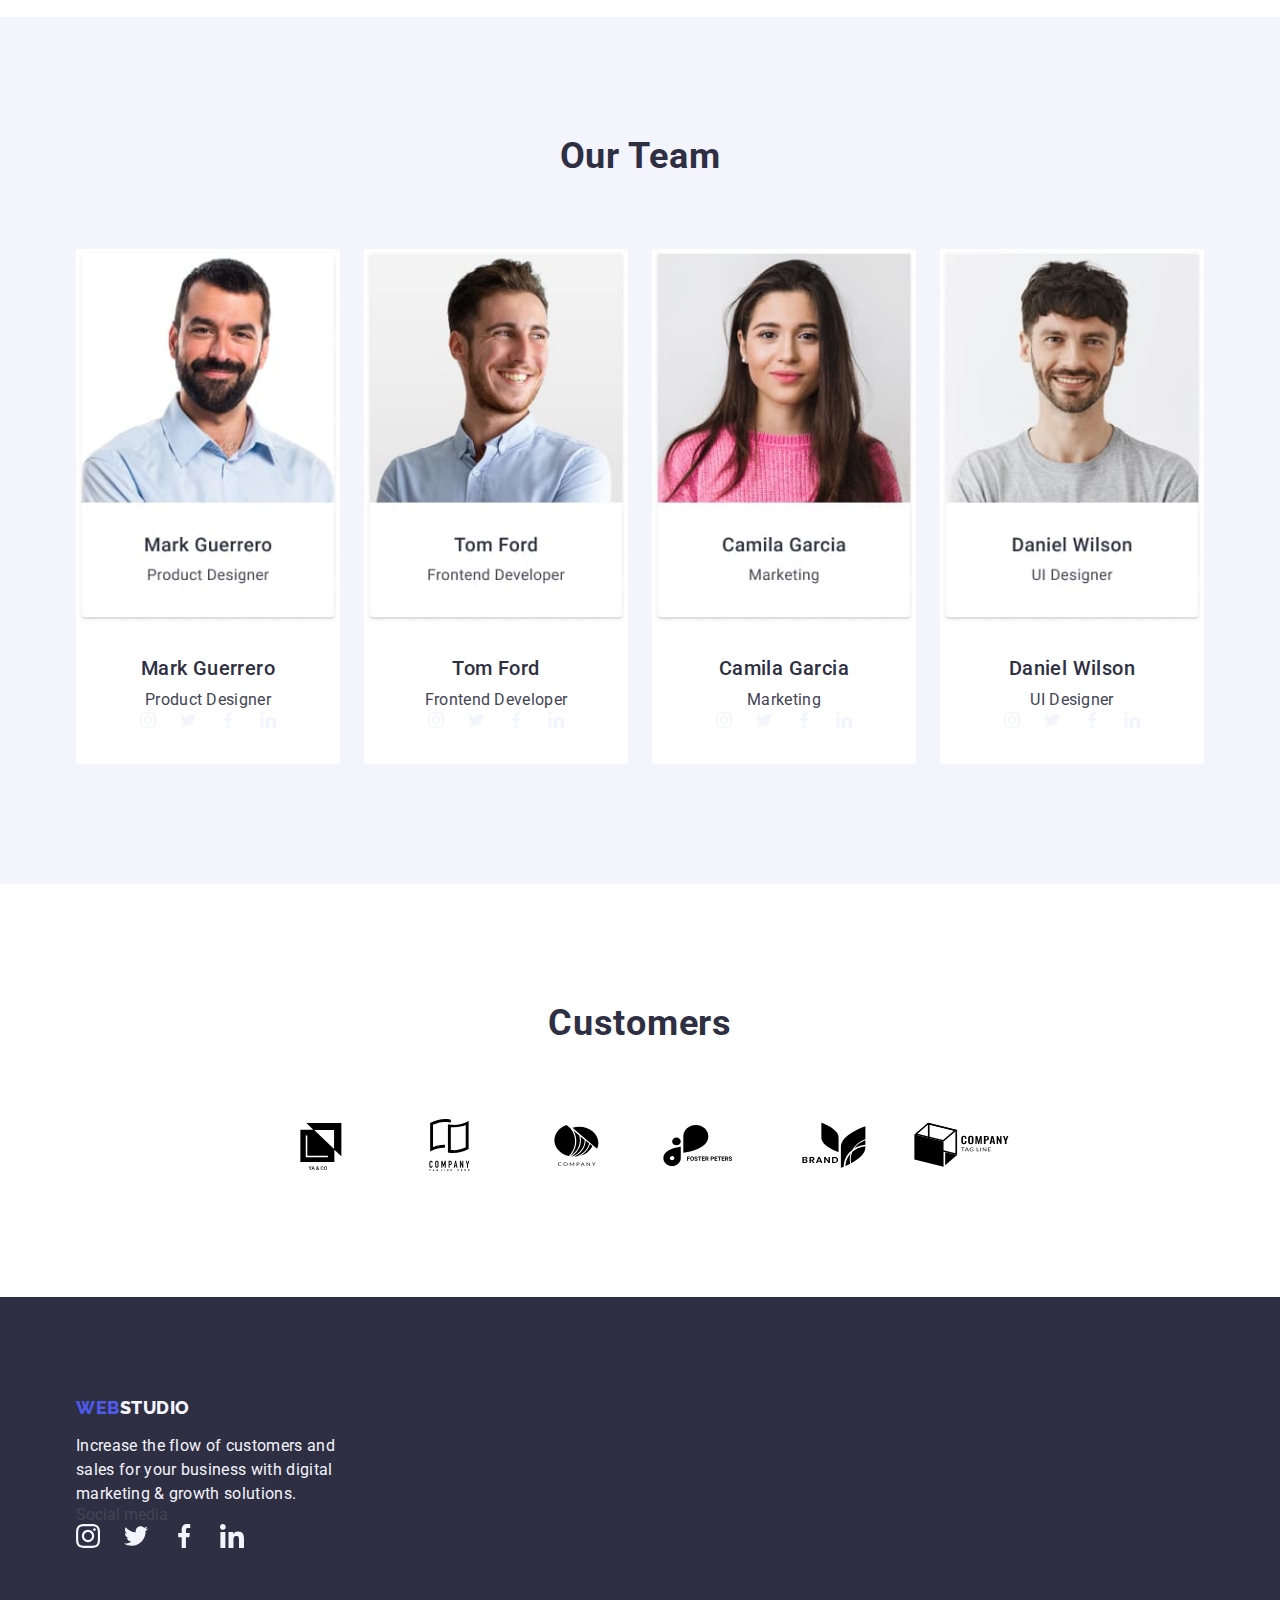
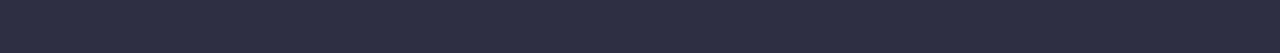
==== commit 046c862e: "Update index.html" ====
--- a/index.html
+++ b/index.html
@@ -65,7 +65,11 @@
           <h2 class="visually-hidden">Our traits</h2>
           <ul class="list">
             <li class="traits-li">
-              <svg class="icon icon-antenna-1"><use xlink:href="#icon-antenna-1"></use></svg>
+              <div class="traits-div">
+                <svg width="64" height="64">
+                  <use href="./images/icons.svg#icon-antenna" />
+                </svg>
+              </div>
               <h3 class="third-heading">Strategy</h3>
               <p class="paragraph">
                 Our goal is to identify the business problem to walk away with
@@ -73,7 +77,11 @@
               </p>
             </li>
             <li class="traits-li">
-              <svg class="icon icon-clock-1"><use xlink:href="#icon-clock-1"></use></svg>
+              <div class="traits-div">
+                <svg width="64" height="64">
+                  <use href="./images/icons.svg#icon-clock" />
+                </svg>
+              </div>
               <h3 class="third-heading">Punctuality</h3>
               <p class="paragraph">
                 Bring the key message to the brand's audience for the best price
@@ -81,7 +89,11 @@
               </p>
             </li>
             <li class="traits-li">
-              <svg class="icon icon-clock-1"><use xlink:href="#icon-clock-1"></use></svg>
+              <div class="traits-div">
+                <svg width="64" height="64">
+                  <use href="./images/icons.svg#icon-diagram" />
+                </svg>
+              </div>
               <h3 class="third-heading">Diligence</h3>
               <p class="paragraph">
                 Research and confirm brands that present the strongest digital
@@ -89,7 +101,11 @@
               </p>
             </li>
             <li class="traits-li">
-              <svg class="icon icon-astronaut-1"><use xlink:href="#icon-astronaut-1"></use></svg>
+              <div class="traits-div">
+                <svg width="64" height="64">
+                  <use href="./images/icons.svg#icon-astronaut" />
+                </svg>
+              </div>
               <h3 class="third-heading">Technologies</h3>
               <p class="paragraph">
                 Design practice focused on digital experiences. We bring forth a
@@ -106,7 +122,7 @@
             <li class="work-li">
               <img
                 src="./images/img1.jpg"
-                alt="website on desktop screen"
+                alt="website on screen"
                 width="360"
                 height="300"
               />
@@ -144,18 +160,78 @@
               <div class="team-member">
                 <h3 class="third-heading">Mark Guerrero</h3>
                 <p class="paragraph">Product Designer</p>
+                <ul class="list">
+                  <li class="social-icon">
+                    <a class="link social-link" href="">
+                      <svg class="social-svg" width="16" height="16">
+                        <use href="./images/icons.svg#icon-instagram" />
+                      </svg>
+                    </a>
+                  </li>
+                  <li class="social-icon">
+                    <a class="link social-link" href="">
+                      <svg class="social-svg" width="16" height="16">
+                        <use href="./images/icons.svg#icon-twitter" />
+                      </svg>
+                    </a>
+                  </li>
+                  <li class="social-icon">
+                    <a class="link social-link" href="">
+                      <svg class="social-svg" width="16" height="16">
+                        <use href="./images/icons.svg#icon-facebook" />
+                      </svg>
+                    </a>
+                  </li>
+                  <li class="social-icon">
+                    <a class="link social-link" href="">
+                      <svg class="social-svg" width="16" height="16">
+                        <use href="./images/icons.svg#icon-linkedin" />
+                      </svg>
+                    </a>
+                  </li>
+                </ul>
               </div>
             </li>
             <li class="team-li">
               <img
                 src="./images/img5.jpg"
-                alt="man with brown hair in a blue shirt"
+                alt="smiling man with brown hair in a blue shirt"
                 width="264"
                 height="260"
               />
               <div class="team-member">
                 <h3 class="third-heading">Tom Ford</h3>
                 <p class="paragraph">Frontend Developer</p>
+                <ul class="list">
+                  <li class="social-icon">
+                    <a class="link social-link" href="">
+                      <svg class="social-svg" width="16" height="16">
+                        <use href="./images/icons.svg#icon-instagram" />
+                      </svg>
+                    </a>
+                  </li>
+                  <li class="social-icon">
+                    <a class="link social-link" href="">
+                      <svg class="social-svg" width="16" height="16">
+                        <use href="./images/icons.svg#icon-twitter" />
+                      </svg>
+                    </a>
+                  </li>
+                  <li class="social-icon">
+                    <a class="link social-link" href="">
+                      <svg class="social-svg" width="16" height="16">
+                        <use href="./images/icons.svg#icon-facebook" />
+                      </svg>
+                    </a>
+                  </li>
+                  <li class="social-icon">
+                    <a class="link social-link" href="">
+                      <svg class="social-svg" width="16" height="16">
+                        <use href="./images/icons.svg#icon-linkedin" />
+                      </svg>
+                    </a>
+                  </li>
+                </ul>
               </div>
             </li>
             <li class="team-li">
@@ -168,75 +244,178 @@
               <div class="team-member">
                 <h3 class="third-heading">Camila Garcia</h3>
                 <p class="paragraph">Marketing</p>
+                <ul class="list">
+                  <li class="social-icon">
+                    <a class="link social-link" href="">
+                      <svg class="social-svg" width="16" height="16">
+                        <use href="./images/icons.svg#icon-instagram" />
+                      </svg>
+                    </a>
+                  </li>
+                  <li class="social-icon">
+                    <a class="link social-link" href="">
+                      <svg class="social-svg" width="16" height="16">
+                        <use href="./images/icons.svg#icon-twitter" />
+                      </svg>
+                    </a>
+                  </li>
+                  <li class="social-icon">
+                    <a class="link social-link" href="">
+                      <svg class="social-svg" width="16" height="16">
+                        <use href="./images/icons.svg#icon-facebook" />
+                      </svg>
+                    </a>
+                  </li>
+                  <li class="social-icon">
+                    <a class="link social-link" href="">
+                      <svg class="social-svg" width="16" height="16">
+                        <use href="./images/icons.svg#icon-linkedin" />
+                      </svg>
+                    </a>
+                  </li>
+                </ul>
               </div>
             </li>
             <li class="team-li">
               <img
                 src="./images/img7.jpg"
-                alt="man with dark hair and gray t-shirt"
+                alt="man with dark hair in a gray t-shirt"
                 width="264"
                 height="260"
               />
               <div class="team-member">
                 <h3 class="third-heading">Daniel Wilson</h3>
                 <p class="paragraph">UI Designer</p>
-              </div>
+                <ul class="list">
+                  <li class="social-icon">
+                    <a class="link social-link" href="">
+                      <svg class="social-svg" width="16" height="16">
+                        <use href="./images/icons.svg#icon-instagram" />
+                      </svg>
+                    </a>
+                  </li>
+                  <li class="social-icon">
+                    <a class="link social-link" href="">
+                      <svg class="social-svg" width="16" height="16">
+                        <use href="./images/icons.svg#icon-twitter" />
+                      </svg>
+                    </a>
+                  </li>
+                  <li class="social-icon">
+                    <a class="link social-link" href="">
+                      <svg class="social-svg" width="16" height="16">
+                        <use href="./images/icons.svg#icon-facebook" />
+                      </svg>
+                    </a>
+                  </li>
+                  <li class="social-icon">
+                    <a class="link social-link" href="">
+                      <svg class="social-svg" width="16" height="16">
+                        <use href="./images/icons.svg#icon-linkedin" />
+                      </svg>
+                    </a>
+                  </li>
+                </ul>
+              </div>
+            </li>
+          </ul>
+        </div>
+      </section>
+      <section class="section customers-section">
+        <div class="container">
+          <h2 class="second-heading">Customers</h2>
+          <ul class="list">
+            <li class="customers-li">
+              <a href="" class="link customers-link">
+                <svg class="customers-svg" width="104" height="56">
+                  <use href="./images/icons.svg#icon-client-1" />
+                </svg>
+              </a>
+            </li>
+            <li class="customers-li">
+              <a href="" class="link customers-link">
+                <svg class="customers-svg" width="104" height="56">
+                  <use href="./images/icons.svg#icon-client-2" />
+                </svg>
+              </a>
+            </li>
+            <li class="customers-li">
+              <a href="" class="link customers-link">
+                <svg class="customers-svg" width="104" height="56">
+                  <use href="./images/icons.svg#icon-client-3" />
+                </svg>
+              </a>
+            </li>
+            <li class="customers-li">
+              <a href="" class="link customers-link">
+                <svg class="customers-svg" width="104" height="56">
+                  <use href="./images/icons.svg#icon-client-4" />
+                </svg>
+              </a>
+            </li>
+            <li class="customers-li">
+              <a href="" class="link customers-link">
+                <svg class="customers-svg" width="104" height="56">
+                  <use href="./images/icons.svg#icon-client-5" />
+                </svg>
+              </a>
+            </li>
+            <li class="customers-li">
+              <a href="" class="link customers-link">
+                <svg class="customers-svg" width="104" height="56">
+                  <use href="./images/icons.svg#icon-client-6" />
+                </svg>
+              </a>
             </li>
           </ul>
         </div>
       </section>
     </main>
     <footer class="footer">
-      <div class="container">
-        <a class="link logo logo-footer" href="./index.html"
-          >Web<span class="accent">Studio</span></a
-        >
-        <p class="footer-paragraph">
-          Increase the flow of customers and sales for your business with
-          digital marketing & growth solutions.
-        </p>
+      <div class="container footer-wrap">
+        <div class="footer-left">
+          <a class="link logo logo-footer" href="./index.html"
+            >Web<span class="accent">Studio</span></a
+          >
+          <p class="footer-paragraph">
+            Increase the flow of customers and sales for your business with
+            digital marketing & growth solutions.
+          </p>
+        </div>
+        <div>
+          <p class="footer-social-paragraph">Social media</p>
+          <ul class="list footer-social-list">
+            <li class="footer-social-li">
+              <a href="" class="link footer-icon-link">
+                <svg class="footer-social-svg" width="24" height="24">
+                  <use href="./images/icons.svg#icon-instagram" />
+                </svg>
+              </a>
+            </li>
+            <li class="footer-social-li">
+              <a href="" class="link footer-icon-link">
+                <svg class="footer-social-svg" width="24" height="24">
+                  <use href="./images/icons.svg#icon-twitter" />
+                </svg>
+              </a>
+            </li>
+            <li class="footer-social-li">
+              <a href="" class="link footer-icon-link">
+                <svg class="footer-social-svg" width="24" height="24">
+                  <use href="./images/icons.svg#icon-facebook" />
+                </svg>
+              </a>
+            </li>
+            <li class="footer-social-li">
+              <a href="" class="link footer-icon-link">
+                <svg class="footer-social-svg" width="24" height="24">
+                  <use href="./images/icons.svg#icon-linkedin" />
+                </svg>
+              </a>
+            </li>
+          </ul>
+        </div>
       </div>
     </footer>
   </body>
 </html>
-       
-
-
-
-
-
-
-
-
-
-
-
-
-
-
-
-
-
-
-
-
-
-
-
-
-
-
-
-
-
-
-
-
-
-
-
-
-
-
-
-
--- a/css/styles.css
+++ b/css/styles.css
@@ -43,6 +43,7 @@
 .header-wrap {
   display: flex;
   align-items: center;
+
 }
 
 .link {
@@ -110,6 +111,14 @@
   clip: rect(0 0 0 0);
   overflow: hidden;
 }
+.icon {
+  display: inline-block;
+  width: 1em;
+  height: 1em;
+  stroke-width: 0;
+  stroke: currentColor;
+  fill: currentColor;
+}
 
 .third-heading {
   color: var(--navy-blue);
